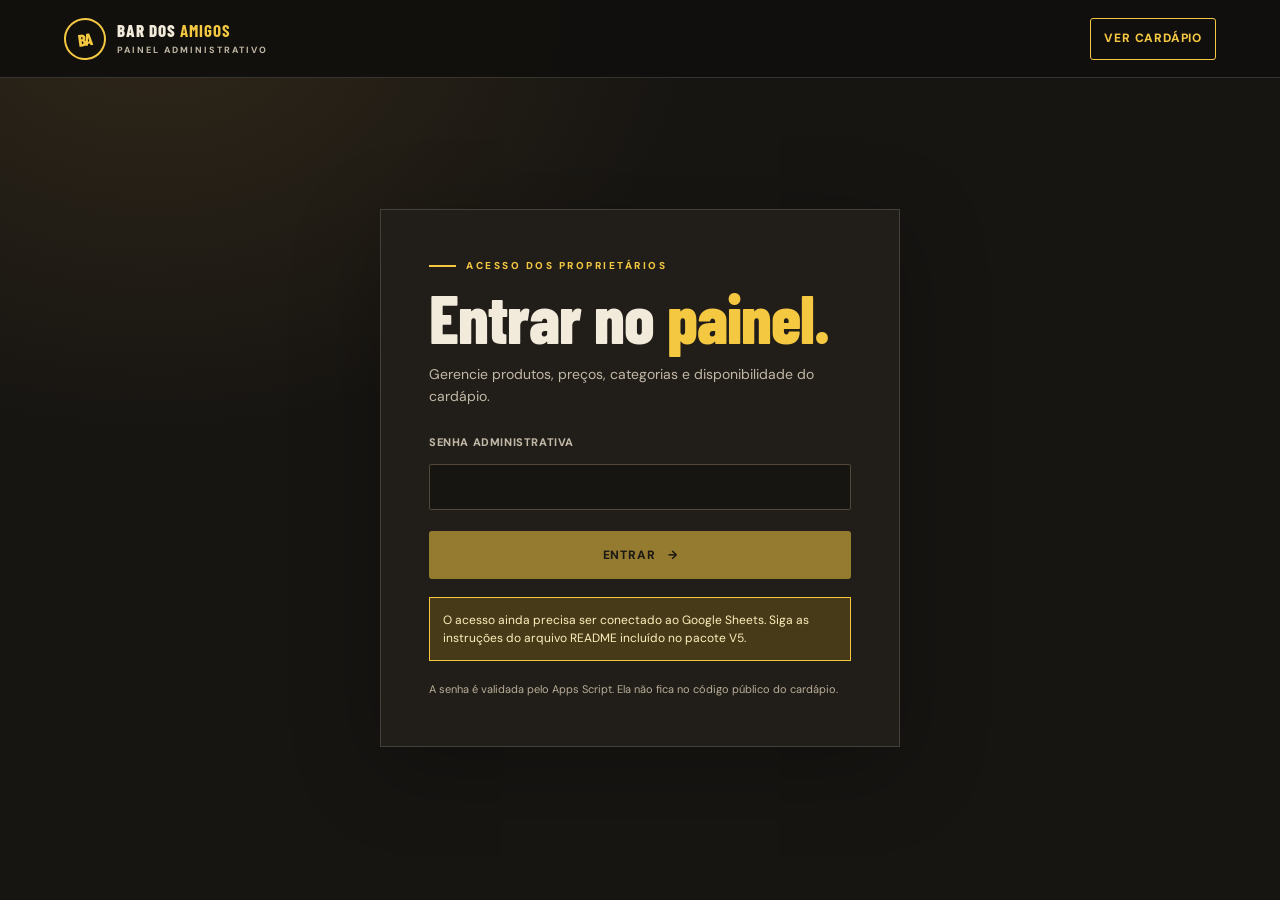
==== admin.html @ 240021d0 "Add files via upload" ====
<!doctype html>
<html lang="pt-BR">
<head>
  <meta charset="utf-8">
  <meta name="viewport" content="width=device-width, initial-scale=1">
  <meta name="theme-color" content="#171512">
  <meta name="description" content="Painel administrativo do cardápio do Bar dos Amigos.">
  <title>Administração | Bar dos Amigos</title>
  <link rel="stylesheet" href="css/style.css">
  <link rel="stylesheet" href="css/admin.css">
</head>
<body class="admin-body">
  <a class="skip-link" href="#admin-main">Pular para o painel</a>
  <header class="admin-header">
    <a class="brand" href="index.html" aria-label="Voltar ao cardápio">
      <span class="brand-mark" aria-hidden="true">BA</span>
      <span class="brand-name">BAR DOS <b>AMIGOS</b><small>PAINEL ADMINISTRATIVO</small></span>
    </a>
    <div class="header-actions">
      <a class="button button-outline" href="index.html">Ver cardápio</a>
      <button class="button button-outline" id="change-password-open" type="button" hidden>Trocar senha</button>
      <button class="button button-yellow" id="logout-button" type="button" hidden>Sair</button>
    </div>
  </header>

  <main class="admin-main" id="admin-main">
    <div id="auth-status" class="admin-status auth-status" role="status" aria-live="polite" hidden></div>
    <section class="auth-panel" id="login-view" aria-labelledby="login-title">
      <p class="eyebrow"><span class="eyebrow-line"></span> ACESSO DOS PROPRIETÁRIOS</p>
      <h1 id="login-title">Entrar no <em>painel.</em></h1>
      <p class="auth-intro">Gerencie produtos, preços, categorias e disponibilidade do cardápio.</p>
      <form id="login-form" class="admin-form">
        <label for="login-password">Senha administrativa</label>
        <input id="login-password" name="password" type="password" autocomplete="current-password" required>
        <button class="button button-yellow form-submit" type="submit">Entrar <span aria-hidden="true">→</span></button>
      </form>
      <p id="setup-warning" class="setup-warning" hidden>O acesso ainda precisa ser conectado ao Google Sheets. Siga as instruções do arquivo README incluído no pacote V5.</p>
      <p class="auth-security">A senha é validada pelo Apps Script. Ela não fica no código público do cardápio.</p>
    </section>

    <section class="auth-panel" id="password-view" aria-labelledby="password-title" hidden>
      <p class="eyebrow"><span class="eyebrow-line"></span> PRIMEIRO ACESSO</p>
      <h1 id="password-title">Troque a senha <em>provisória.</em></h1>
      <p class="auth-intro">Escolha uma senha nova com pelo menos 12 caracteres para continuar.</p>
      <form id="first-password-form" class="admin-form">
        <label for="current-password">Senha provisória atual</label>
        <input id="current-password" name="currentPassword" type="password" autocomplete="current-password" required>
        <label for="new-password">Nova senha</label>
        <input id="new-password" name="newPassword" type="password" autocomplete="new-password" minlength="12" required>
        <label for="confirm-password">Confirme a nova senha</label>
        <input id="confirm-password" name="confirmPassword" type="password" autocomplete="new-password" minlength="12" required>
        <button class="button button-yellow form-submit" type="submit">Salvar senha</button>
      </form>
    </section>

    <section class="dashboard" id="dashboard-view" hidden aria-labelledby="dashboard-title">
      <div class="dashboard-heading">
        <div>
          <p class="eyebrow"><span class="eyebrow-line"></span> CARDÁPIO DO BAR</p>
          <h1 id="dashboard-title">Administração <em>simples.</em></h1>
        </div>
        <button class="button button-outline" id="categories-open" type="button">Gerenciar categorias</button>
      </div>
      <div class="stats-grid" aria-label="Resumo do catálogo">
        <article class="stat-card"><span>PRODUTOS ATIVOS</span><strong id="active-count">0</strong></article>
        <article class="stat-card"><span>INDISPONÍVEIS</span><strong id="unavailable-count">0</strong></article>
        <article class="stat-card"><span>CATEGORIAS ATIVAS</span><strong id="category-count">0</strong></article>
      </div>
      <div id="admin-status" class="admin-status" role="status" aria-live="polite" hidden></div>
      <div class="catalog-toolbar">
        <label class="admin-search"><span class="sr-only">Buscar produtos</span><input id="product-search" type="search" placeholder="Buscar produto ou apresentação…"></label>
        <label class="filter-label">Categoria
          <select id="category-filter"><option value="">Todas</option></select>
        </label>
        <label class="archived-filter"><input id="show-archived" type="checkbox"> Mostrar arquivados</label>
        <button class="button button-yellow" id="product-add" type="button">+ Novo produto</button>
      </div>
      <div id="product-list" class="admin-product-list" aria-live="polite"></div>
      <nav class="pagination" id="pagination" aria-label="Páginas dos produtos" hidden>
        <button class="button button-outline" id="previous-page" type="button">Anterior</button>
        <span id="page-label"></span>
        <button class="button button-outline" id="next-page" type="button">Próxima</button>
      </nav>
    </section>
  </main>

  <dialog class="admin-dialog" id="product-dialog" aria-labelledby="product-dialog-title">
    <form id="product-form" class="dialog-form">
      <div class="dialog-heading"><div><p class="eyebrow">CATÁLOGO</p><h2 id="product-dialog-title">Novo produto</h2></div><button class="dialog-close" type="button" data-close="product-dialog" aria-label="Fechar">×</button></div>
      <input type="hidden" name="id">
      <div class="form-grid">
        <label class="span-2">Nome do produto<input name="nome" maxlength="100" required></label>
        <label>Categoria<select name="categoria" required></select></label>
        <label>Subcategoria<input name="subcategoria" maxlength="80"></label>
        <label>Apresentação / tamanho<input name="tamanho" maxlength="80" placeholder="Ex.: Lata 350 ml"></label>
        <label>Família de opções<input name="grupo" maxlength="100" placeholder="Agrupa sabores ou versões"></label>
        <label>Preço (R$)<input name="preco" type="number" min="0" max="99999" step="0.01" inputmode="decimal"></label>
        <label>Ilustração<select name="ilustracao"><option value="assets/ilustracoes/drink.svg">Bebida / drink</option><option value="assets/ilustracoes/cerveja-garrafa.svg">Cerveja em garrafa</option><option value="assets/ilustracoes/cerveja-lata.svg">Cerveja em lata</option><option value="assets/ilustracoes/coxinha.svg">Coxinha</option><option value="assets/ilustracoes/empada.svg">Empada</option><option value="assets/ilustracoes/pastel.svg">Pastel</option><option value="assets/ilustracoes/risole.svg">Risole</option><option value="assets/ilustracoes/enroladinho.svg">Enroladinho</option><option value="assets/ilustracoes/porcao.svg">Porção / snack</option></select></label>
        <label class="span-2">Descrição<textarea name="descricao" rows="2" maxlength="300"></textarea></label>
        <label class="span-2">Ingredientes ou observação<textarea name="ingredientes" rows="2" maxlength="300"></textarea></label>
      </div>
      <div class="check-grid">
        <label><input type="checkbox" name="precoIndefinido"> Consultar preço no balcão</label>
        <label><input type="checkbox" name="disponivel" checked> Disponível agora</label>
        <label><input type="checkbox" name="ativo" checked> Exibir no cardápio</label>
        <label><input type="checkbox" name="retornavel"> Embalagem retornável</label>
      </div>
      <div class="dialog-actions"><button class="button button-outline" type="button" data-close="product-dialog">Cancelar</button><button class="button button-yellow" type="submit">Salvar produto</button></div>
    </form>
  </dialog>

  <dialog class="admin-dialog categories-dialog" id="categories-dialog" aria-labelledby="categories-title">
    <div class="dialog-form">
      <div class="dialog-heading"><div><p class="eyebrow">ORGANIZAÇÃO</p><h2 id="categories-title">Categorias</h2></div><button class="dialog-close" type="button" data-close="categories-dialog" aria-label="Fechar">×</button></div>
      <p class="dialog-help">Desative categorias sem removê-las. Para excluir uma categoria, primeiro mova os produtos ligados a ela para outra categoria.</p>
      <div id="category-editor-list" class="category-editor-list"></div>
      <form id="category-add-form" class="category-add-form">
        <label>Nova categoria<input name="nome" maxlength="60" required placeholder="Ex.: Porções"></label>
        <label>Ordem<input name="ordem" type="number" min="1" max="999" value="10" required></label>
        <button class="button button-yellow" type="submit">Adicionar</button>
      </form>
    </div>
  </dialog>

  <dialog class="admin-dialog" id="change-password-dialog" aria-labelledby="change-password-title">
    <form id="change-password-form" class="dialog-form">
      <div class="dialog-heading"><div><p class="eyebrow">SEGURANÇA</p><h2 id="change-password-title">Trocar senha</h2></div><button class="dialog-close" type="button" data-close="change-password-dialog" aria-label="Fechar">×</button></div>
      <label>Senha atual<input name="currentPassword" type="password" autocomplete="current-password" required></label>
      <label>Nova senha (12 caracteres ou mais)<input name="newPassword" type="password" minlength="12" autocomplete="new-password" required></label>
      <label>Confirme a nova senha<input name="confirmPassword" type="password" minlength="12" autocomplete="new-password" required></label>
      <div class="dialog-actions"><button class="button button-outline" type="button" data-close="change-password-dialog">Cancelar</button><button class="button button-yellow" type="submit">Atualizar senha</button></div>
    </form>
  </dialog>

  <iframe id="backend-bridge" class="backend-bridge" title="Conexão segura com o catálogo" aria-hidden="true" tabindex="-1"></iframe>
  <script src="js/dados.js"></script>
  <script src="js/bridge.js"></script>
  <script src="js/admin.js"></script>
</body>
</html>
---- css/style.css ----
@import url('https://fonts.googleapis.com/css2?family=Barlow+Condensed:wght@500;600;700;800;900&family=DM+Sans:wght@400;500;600;700;800&display=swap');

:root {
  --ink: #171512;
  --ink-2: #211e19;
  --panel: #29251f;
  --panel-2: #332e26;
  --paper: #f2eadb;
  --muted: #c2b8a7;
  --yellow: #f5c842;
  --yellow-2: #ffda67;
  --red: #c75a3b;
  --green: #6e9c69;
  --line: rgba(242,234,219,.17);
  --display: "Barlow Condensed", Impact, sans-serif;
  --body: "DM Sans", Arial, sans-serif;
  color-scheme: dark;
}
* { box-sizing: border-box; }
html { scroll-behavior: smooth; }
body { margin: 0; background: var(--ink); color: var(--paper); font: 16px/1.55 var(--body); }
a { color: inherit; text-decoration: none; }
button, input, select { font: inherit; }
button, a, select { -webkit-tap-highlight-color: transparent; }
:focus-visible { outline: 3px solid var(--yellow-2); outline-offset: 4px; }
[hidden] { display: none !important; }
.sr-only { position: absolute; width: 1px; height: 1px; padding: 0; margin: -1px; overflow: hidden; clip: rect(0,0,0,0); white-space: nowrap; border: 0; }
.skip-link { position: absolute; top: -60px; left: 12px; z-index: 100; background: var(--yellow); color: var(--ink); padding: 12px; }
.skip-link:focus { top: 12px; }

.site-header { min-height: 82px; padding: 12px clamp(20px,6vw,92px); display: flex; align-items: center; justify-content: space-between; gap: 24px; background: #100f0d; border-bottom: 1px solid var(--line); }
.brand { display: inline-flex; align-items: center; gap: 11px; min-width: max-content; }
.brand-mark { width: 42px; height: 42px; display: grid; place-items: center; border: 2px solid var(--yellow); color: var(--yellow); border-radius: 50%; font: 800 17px var(--display); letter-spacing: -1px; transform: rotate(-8deg); }
.brand-name { font: 800 17px/1 var(--display); letter-spacing: 1px; }
.brand-name b { color: var(--yellow); }
.brand-name small { display: block; margin-top: 5px; color: var(--muted); font: 700 9px var(--body); letter-spacing: 2px; }
.main-nav { display: flex; gap: 34px; color: var(--muted); font-size: 13px; font-weight: 700; text-transform: uppercase; letter-spacing: 1px; }
.main-nav a:hover { color: var(--yellow); }
.button { min-height: 48px; padding: 12px 19px; display: inline-flex; justify-content: center; align-items: center; gap: 12px; border: 1px solid transparent; border-radius: 3px; font-size: 12px; font-weight: 800; letter-spacing: .8px; text-transform: uppercase; cursor: pointer; }
.button-yellow { background: var(--yellow); color: var(--ink); }
.button-yellow:hover { background: var(--yellow-2); }
.button-outline { border-color: var(--yellow); color: var(--yellow); background: transparent; }
.button-outline:hover { background: var(--yellow); color: var(--ink); }

.hero { min-height: 570px; padding: 72px clamp(24px,9vw,140px) 62px; position: relative; display: grid; grid-template-columns: 1.05fr .95fr; align-items: center; overflow: hidden; background: radial-gradient(ellipse at 74% 48%, #51401b 0%, #292319 27%, transparent 58%), linear-gradient(110deg,#1b1915,#242017); }
.hero::before { content: ""; position: absolute; inset: 0; opacity: .14; background-image: repeating-linear-gradient(0deg,transparent 0 5px,rgba(255,255,255,.07) 6px), repeating-linear-gradient(90deg,transparent 0 8px,rgba(255,255,255,.04) 9px); pointer-events: none; }
.hero-copy { position: relative; z-index: 2; max-width: 620px; }
.eyebrow { margin: 0 0 13px; color: var(--yellow); font-size: 10px; font-weight: 800; letter-spacing: 2.5px; text-transform: uppercase; display: flex; align-items: center; gap: 10px; }
.eyebrow-line { width: 27px; height: 2px; background: var(--yellow); display: inline-block; }
.hero h1 { margin: 10px 0 15px; font: 900 clamp(76px,10vw,145px)/.78 var(--display); letter-spacing: -3px; }
.hero h1 em, h2 em { color: var(--yellow); font-style: normal; }
.hero-lead { max-width: 430px; margin: 27px 0 25px; color: #d1c7b7; font-size: 17px; }
.hero-actions { display: flex; align-items: center; flex-wrap: wrap; gap: 18px; }
.hero-note { color: var(--muted); font-size: 12px; }
.hero-art { min-height: 360px; position: relative; display: grid; place-items: center; }
.sun-disc { width: min(30vw,330px); aspect-ratio: 1; position: absolute; border-radius: 50%; background: var(--yellow); opacity: .94; box-shadow: 0 0 90px rgba(245,200,66,.18); }
.hero-beer { position: relative; z-index: 2; font-size: clamp(130px,18vw,230px); transform: rotate(8deg); filter: drop-shadow(18px 22px 0 rgba(0,0,0,.2)); }
.hero-snack { position: absolute; z-index: 3; right: 9%; bottom: 14%; font-size: clamp(64px,8vw,105px); transform: rotate(-15deg); filter: drop-shadow(8px 9px 0 rgba(0,0,0,.2)); }
.stamp { position: absolute; z-index: 4; border: 2px solid var(--ink); color: var(--ink); font: 800 12px/1.1 var(--display); letter-spacing: 1px; text-align: center; padding: 9px 12px; transform: rotate(-9deg); }
.stamp-top { top: 13%; right: 8%; }
.stamp-bottom { bottom: 9%; left: 7%; background: var(--ink); color: var(--yellow); border-color: var(--yellow); transform: rotate(5deg); }
.hero-bottomline { position: absolute; bottom: 0; left: 0; right: 0; padding: 13px 9%; display: flex; justify-content: center; gap: 20px; background: rgba(0,0,0,.22); color: #b9ad98; font-size: 9px; font-weight: 800; letter-spacing: 2px; }

.section-wrap { padding: 86px clamp(22px,8vw,120px); }
.menu-section { background: var(--ink); }
.section-title { display: flex; justify-content: space-between; align-items: end; gap: 25px; margin-bottom: 33px; }
.section-title h2, .about-heading h2, .special-copy h2 { margin: 0; font: 800 clamp(48px,6vw,76px)/.9 var(--display); letter-spacing: -1px; }
.section-subtitle { margin: 13px 0 0; color: var(--muted); font-size: 14px; }
.menu-count { display: flex; align-items: center; gap: 12px; color: var(--muted); font-size: 10px; line-height: 1.25; text-transform: uppercase; letter-spacing: 1px; }
.menu-count strong { color: var(--yellow); font: 800 55px/.8 var(--display); }
.status-banner { margin: 0 0 20px; padding: 13px 16px; border: 1px solid var(--yellow); background: #473a19; color: #fff0bd; font-size: 13px; }
.menu-tools { display: grid; grid-template-columns: minmax(220px, .8fr) 1.2fr; gap: 22px; align-items: center; margin-bottom: 35px; }
.search-field { min-height: 53px; display: flex; align-items: center; gap: 12px; padding: 0 14px; border: 1px solid var(--line); background: var(--ink-2); }
.search-field > span:first-child { color: var(--yellow); font-size: 27px; }
.search-field input { width: 100%; min-width: 0; border: 0; outline: 0; background: transparent; color: var(--paper); font-size: 13px; }
.search-field input::placeholder { color: #b6ac9d; }
.search-field kbd { color: var(--muted); font: 700 9px var(--body); letter-spacing: 1px; }
.category-list { display: flex; flex-wrap: wrap; justify-content: end; gap: 7px; }
.category-chip { min-height: 40px; padding: 8px 13px; border: 1px solid var(--line); background: transparent; color: var(--muted); cursor: pointer; font-size: 11px; font-weight: 800; text-transform: uppercase; }
.category-chip:hover, .category-chip.active { background: var(--yellow); color: var(--ink); border-color: var(--yellow); }
.product-toolbar { display: flex; align-items: end; justify-content: space-between; gap: 18px; margin-bottom: 20px; padding-bottom: 13px; border-bottom: 1px solid var(--line); }
.product-toolbar .eyebrow { margin-bottom: 3px; font-size: 9px; }
.product-toolbar h3 { font: 700 30px var(--display); }
.subcategory-label { display: flex; align-items: center; gap: 10px; color: var(--muted); font-size: 11px; text-transform: uppercase; font-weight: 800; }
.subcategory-label select { min-height: 42px; max-width: 190px; padding: 8px 30px 8px 10px; background: var(--ink-2); border: 1px solid var(--line); color: var(--paper); }
.product-grid { display: grid; grid-template-columns: repeat(4,minmax(0,1fr)); gap: 16px; }
.product-card { min-width: 0; background: var(--ink-2); border: 1px solid var(--line); transition: border-color .2s, transform .2s; }
.product-card:hover { transform: translateY(-3px); border-color: rgba(245,200,66,.7); }
.product-card.is-unavailable { opacity: .78; }
.product-art { min-height: 155px; display: grid; place-items: center; position: relative; overflow: hidden; background: radial-gradient(circle at 50% 45%,#51432b,#30291f 65%,#242019); }
.product-art::after { content: ""; position: absolute; inset: 0; background: repeating-linear-gradient(135deg,transparent 0 12px,rgba(255,255,255,.025) 13px 14px); }
.product-illustration { position: relative; z-index: 1; font-size: 75px; filter: drop-shadow(8px 10px 0 rgba(0,0,0,.25)); }
.product-tag { position: absolute; z-index: 2; top: 11px; left: 11px; padding: 5px 8px; background: var(--green); color: white; font-size: 9px; font-weight: 800; letter-spacing: .6px; text-transform: uppercase; }
.product-tag.sold { background: var(--red); }
.product-info { padding: 15px; }
.product-category { color: var(--yellow); font-size: 9px; font-weight: 800; letter-spacing: 1.2px; text-transform: uppercase; }
.product-info h4 { margin: 5px 0 3px; font: 700 25px/1 var(--display); }
.product-info p { min-height: 39px; margin: 8px 0 12px; color: var(--muted); font-size: 11px; line-height: 1.45; }
.product-bottom { display: flex; justify-content: space-between; align-items: end; gap: 8px; }
.product-price { color: var(--yellow); font: 700 25px/1 var(--display); }
.product-price small { display: block; margin-top: 3px; color: #b6ac9d; font: 700 8px var(--body); letter-spacing: .8px; }
.detail-button { min-height: 39px; padding: 7px 10px; border: 1px solid var(--yellow); background: transparent; color: var(--yellow); cursor: pointer; font-size: 9px; font-weight: 800; text-transform: uppercase; }
.detail-button:hover { background: var(--yellow); color: var(--ink); }
.demo-disclaimer { margin: 20px 0 0; color: #a99f90; font-size: 10px; }
.empty-state { padding: 55px 20px; text-align: center; border: 1px dashed var(--line); }
.empty-state > span { font-size: 35px; }
.empty-state h3 { margin: 8px 0 0; font: 700 28px var(--display); }
.empty-state p { margin: 4px 0 17px; color: var(--muted); font-size: 13px; }

.special-section { min-height: 380px; padding: 60px clamp(24px,12vw,170px); display: grid; grid-template-columns: .8fr 1.2fr; align-items: center; gap: 55px; position: relative; overflow: hidden; background: var(--yellow); color: var(--ink); }
.special-section::before { content: ""; position: absolute; inset: 0; opacity: .12; background: repeating-linear-gradient(-45deg,transparent 0 9px,#211e19 10px 11px); }
.special-illustration { position: relative; z-index: 1; display: grid; place-items: center; min-height: 250px; background: rgba(23,21,18,.09); border: 1px solid rgba(23,21,18,.2); }
.special-illustration span { font-size: clamp(100px,15vw,170px); filter: drop-shadow(10px 13px 0 rgba(0,0,0,.12)); }
.special-illustration i { position: absolute; right: 18%; top: 14%; font-style: normal; font-size: 36px; transform: rotate(15deg); }
.special-copy { position: relative; z-index: 1; }
.special-copy .eyebrow { color: var(--ink); }
.special-copy .eyebrow-line { background: var(--ink); }
.special-copy h2 { font-size: clamp(48px,6vw,72px); }
.special-copy h2 em { color: #6b431c; }
.special-copy > p:not(.eyebrow) { max-width: 490px; margin: 18px 0; font-size: 14px; }
.text-link { display: inline-flex; gap: 12px; align-items: center; padding-bottom: 5px; border-bottom: 2px solid var(--ink); font-size: 11px; font-weight: 900; text-transform: uppercase; }
.special-side-note { position: absolute; right: 12px; bottom: 15px; writing-mode: vertical-rl; font-size: 8px; font-weight: 900; letter-spacing: 2px; }

.about-section { display: grid; grid-template-columns: .8fr 1.2fr; gap: 65px; background: #211e19; }
.about-heading h2 { font-size: clamp(48px,6vw,70px); }
.about-content > p { max-width: 620px; color: var(--muted); font-size: 14px; margin: 4px 0 25px; }
.about-grid { display: grid; grid-template-columns: repeat(2,minmax(0,1fr)); gap: 10px; }
.about-item { display: flex; gap: 12px; align-items: start; min-height: 82px; padding: 14px; background: var(--panel); border: 1px solid var(--line); }
.about-icon { color: var(--yellow); font-size: 23px; }
.about-item small { color: var(--yellow); font-size: 9px; font-weight: 800; letter-spacing: 1.2px; }
.about-item p { margin: 4px 0 0; color: var(--paper); font-size: 12px; overflow-wrap: anywhere; }
.about-actions { display: flex; flex-wrap: wrap; gap: 10px; margin-top: 19px; }
.site-footer { display: flex; align-items: center; justify-content: space-between; gap: 25px; padding: 27px clamp(20px,6vw,92px); background: #100f0d; border-top: 1px solid var(--line); }
.site-footer p { color: var(--muted); font-size: 10px; }
.footer-est { color: var(--yellow); font-size: 9px; font-weight: 800; letter-spacing: 1.5px; }
.footer-links { display: grid; justify-items: end; gap: 7px; }
.footer-links a { color: var(--muted); font-size: 10px; text-decoration: underline; text-underline-offset: 3px; }
.backend-bridge { position: fixed; left: -10px; bottom: 0; width: 1px; height: 1px; border: 0; opacity: 0; pointer-events: none; }

.product-dialog { width: min(500px,calc(100% - 28px)); max-height: min(85vh,760px); margin: auto; padding: 0; border: 1px solid rgba(245,200,66,.6); background: var(--ink-2); color: var(--paper); }
.product-dialog::backdrop { background: rgba(0,0,0,.82); }
.dialog-close { position: sticky; top: 10px; float: right; z-index: 2; width: 42px; height: 42px; margin: 10px 10px -52px 0; border: 1px solid var(--line); background: var(--ink); color: var(--paper); font-size: 25px; cursor: pointer; }
.dialog-body { padding: 25px; }
.dialog-art { min-height: 170px; display: grid; place-items: center; margin: -25px -25px 20px; background: radial-gradient(circle,#594827,#29251f 70%); font-size: 90px; }
.dialog-body h2 { font: 700 38px var(--display); }
.dialog-body .dialog-description { color: var(--muted); font-size: 13px; }
.dialog-price { margin: 13px 0; color: var(--yellow); font: 700 32px var(--display); }
.dialog-note { margin: 12px 0; padding: 12px; background: var(--panel); font-size: 12px; }
.dialog-demo { margin-top: 15px; color: var(--muted); font-size: 9px; letter-spacing: 1px; }
.status-banner { padding: 13px 16px; border: 1px solid var(--yellow); background: #473a19; color: #fff0bd; font-size: 13px; }
.status-banner.error { border-color: #c75a3b; background: #3b211b; }
.status-banner.success { border-color: #6e9c69; background: #203323; }

@media (max-width: 1000px) {
  .hero { padding-left: 7%; padding-right: 7%; }
  .product-grid { grid-template-columns: repeat(3,minmax(0,1fr)); }
  .menu-tools { grid-template-columns: 1fr; }
  .category-list { justify-content: start; }
  .about-section { gap: 35px; }
}
@media (max-width: 700px) {
  .site-header { min-height: 70px; flex-wrap: wrap; padding: 12px 18px; }
  .main-nav { order: 3; width: 100%; justify-content: center; gap: 35px; padding: 7px 0 3px; }
  .main-nav a { font-size: 11px; }
  .header-cta { min-height: 40px; padding: 8px 11px; font-size: 10px; }
  .hero { min-height: 570px; grid-template-columns: 1fr; padding: 60px 25px 70px; }
  .hero h1 { font-size: clamp(80px,18vw,120px); }
  .hero-lead { max-width: 340px; font-size: 15px; }
  .hero-art { min-height: 220px; margin-top: -5px; }
  .sun-disc { width: 190px; }
  .hero-beer { font-size: 155px; }
  .hero-snack { right: 15%; bottom: 0; font-size: 68px; }
  .stamp-top { top: 0; right: 12%; }
  .stamp-bottom { bottom: 0; left: 12%; }
  .hero-bottomline { gap: 8px; font-size: 7px; letter-spacing: 1px; padding: 12px 5px; }
  .section-wrap { padding: 58px 19px; }
  .section-title { align-items: center; }
  .section-title h2 { font-size: 53px; }
  .menu-count strong { font-size: 43px; }
  .menu-count { font-size: 8px; }
  .search-field kbd { display: none; }
  .category-list { display: grid; grid-template-columns: repeat(3,minmax(0,1fr)); }
  .category-chip { padding: 8px 5px; font-size: 9px; }
  .product-toolbar { align-items: start; flex-direction: column; }
  .product-toolbar h3 { font-size: 27px; }
  .subcategory-label { width: 100%; justify-content: space-between; }
  .subcategory-label select { flex: 1; max-width: 65%; }
  .product-grid { grid-template-columns: repeat(2,minmax(0,1fr)); gap: 10px; }
  .product-art { min-height: 120px; }
  .product-illustration { font-size: 58px; }
  .product-info { padding: 11px; }
  .product-info h4 { font-size: 22px; }
  .product-info p { min-height: 48px; font-size: 10px; }
  .product-price { font-size: 22px; }
  .product-bottom { align-items: stretch; flex-direction: column; }
  .detail-button { width: 100%; }
  .special-section { grid-template-columns: 1fr; gap: 24px; padding: 45px 24px; }
  .special-illustration { min-height: 180px; }
  .special-illustration span { font-size: 115px; }
  .special-copy h2 { font-size: 58px; }
  .about-section { grid-template-columns: 1fr; gap: 20px; }
  .about-heading h2 { font-size: 58px; }
  .about-grid { grid-template-columns: 1fr; }
  .site-footer { align-items: flex-start; flex-direction: column; padding: 28px 20px; }
  .footer-links { justify-items: start; }
}
@media (max-width: 370px) {
  .product-grid { grid-template-columns: 1fr; }
  .product-art { min-height: 155px; }
  .product-bottom { flex-direction: row; align-items: end; }
}
@media (prefers-reduced-motion: reduce) {
  *,*::before,*::after { scroll-behavior: auto !important; transition-duration: .01ms !important; animation-duration: .01ms !important; }
}

/* Ilustrações SVG autorais do catálogo demonstrativo */
.svg-illustration { display: block; width: 112px; height: 112px; object-fit: contain; filter: drop-shadow(7px 9px 0 rgba(0,0,0,.20)); }
.dialog-art .svg-illustration { width: 150px; height: 150px; }


/* V4 — opções agrupadas por produto */
.dialog-product-head { display: grid; gap: 10px; }
.variant-option {
  display: grid; gap: 7px; margin-top: 10px; padding: 14px;
  background: #29251f; border: 1px solid #4a4030;
}
.variant-main { display:flex; align-items:center; justify-content:space-between; gap:12px; flex-wrap:wrap; }
.variant-main strong { color: #f5eee0; font-size: 1rem; }
.variant-price { color: #f3c43c; font-weight: 700; }
.variant-note, .variant-option small { color: #d3c8b6; line-height: 1.45; }
.variant-option small { font-size: .82rem; }
---- css/admin.css ----
.admin-body { min-height: 100vh; background: radial-gradient(ellipse at 12% 0%, #302719 0, transparent 34%), var(--ink); }
.admin-header { min-height: 78px; padding: 12px clamp(18px, 5vw, 76px); display: flex; align-items: center; justify-content: space-between; gap: 20px; border-bottom: 1px solid var(--line); background: rgba(16,15,13,.94); }
.header-actions { display: flex; align-items: center; justify-content: end; flex-wrap: wrap; gap: 8px; }
.header-actions .button { min-height: 42px; padding: 10px 13px; }
.admin-main { width: min(1180px, calc(100% - 36px)); margin: 0 auto; padding: clamp(35px, 6vw, 78px) 0 90px; }
.auth-panel { width: min(520px, 100%); margin: clamp(20px, 6vh, 75px) auto; padding: clamp(24px, 5vw, 48px); border: 1px solid var(--line); background: #211e19; box-shadow: 0 20px 80px rgba(0,0,0,.25); }
.auth-panel h1, .dashboard-heading h1 { margin: 0; font: 800 clamp(45px, 7vw, 68px)/.92 var(--display); letter-spacing: -1px; }
.auth-panel h1 em, .dashboard-heading h1 em { color: var(--yellow); font-style: normal; }
.auth-intro { margin: 15px 0 27px; color: var(--muted); font-size: 14px; }
.admin-form, .dialog-form { display: grid; gap: 13px; }
.admin-form label, .dialog-form > label, .form-grid > label, .category-add-form > label { display: grid; gap: 6px; color: var(--muted); font-size: 11px; font-weight: 800; letter-spacing: .6px; text-transform: uppercase; }
.admin-form input, .dialog-form input:not([type=checkbox]), .dialog-form select, .dialog-form textarea, .category-add-form input, .category-editor-card input { width: 100%; min-height: 46px; padding: 10px 12px; border: 1px solid #514838; border-radius: 2px; background: #171512; color: var(--paper); font-size: 14px; letter-spacing: normal; text-transform: none; }
.dialog-form textarea { resize: vertical; min-height: 72px; }
.form-submit { width: 100%; margin-top: 8px; }
.auth-security { margin: 20px 0 0; color: #b9ad98; font-size: 11px; line-height: 1.55; }
.setup-warning { margin: 18px 0 0; padding: 13px; border: 1px solid var(--yellow); background: #473a19; color: #fff0bd; font-size: 12px; line-height: 1.5; }
.dashboard-heading { display: flex; align-items: end; justify-content: space-between; gap: 20px; margin-bottom: 27px; }
.dashboard-heading .button { flex: 0 0 auto; }
.stats-grid { display: grid; grid-template-columns: repeat(3, 1fr); gap: 12px; margin-bottom: 23px; }
.stat-card { min-height: 100px; padding: 17px; border: 1px solid var(--line); background: var(--ink-2); display: grid; align-content: space-between; }
.stat-card span { color: var(--muted); font-size: 9px; font-weight: 800; letter-spacing: 1.4px; }
.stat-card strong { color: var(--yellow); font: 800 36px/.9 var(--display); }
.admin-status { margin: 0 0 16px; padding: 12px 15px; border: 1px solid #6e9c69; background: #203323; color: #e0f0dc; font-size: 13px; }
.auth-status { width: min(520px, 100%); margin: 15px auto 0; }
.admin-status.error { border-color: #c75a3b; background: #3b211b; color: #ffe4dc; }
.catalog-toolbar { display: grid; grid-template-columns: minmax(220px,1fr) minmax(170px,.55fr) auto auto; gap: 10px; align-items: center; margin: 25px 0 15px; }
.admin-search input, .filter-label select { width: 100%; min-height: 46px; padding: 10px 12px; border: 1px solid var(--line); background: #211e19; color: var(--paper); font-size: 13px; }
.filter-label { display: grid; grid-template-columns: auto minmax(105px,1fr); align-items: center; gap: 8px; color: var(--muted); font-size: 10px; font-weight: 800; text-transform: uppercase; }
.archived-filter { display: flex; align-items: center; gap: 7px; color: var(--muted); white-space: nowrap; font-size: 11px; }
.archived-filter input, .check-grid input, .category-editor-card input[type=checkbox] { accent-color: var(--yellow); width: 17px; height: 17px; }
.admin-product-list { display: grid; grid-template-columns: repeat(2,minmax(0,1fr)); gap: 10px; }
.admin-product-card { min-width: 0; display: grid; grid-template-columns: 1fr auto; gap: 8px 14px; padding: 15px; border: 1px solid var(--line); background: #211e19; }
.admin-product-card.archived { opacity: .68; }
.admin-product-title { min-width: 0; }
.admin-product-title h2 { margin: 0; overflow-wrap: anywhere; font: 700 24px/1 var(--display); }
.admin-product-title p { margin: 6px 0 0; color: var(--muted); font-size: 11px; }
.admin-product-price { color: var(--yellow); font: 700 23px/1 var(--display); text-align: right; white-space: nowrap; }
.admin-product-price small { display: block; margin-top: 5px; color: var(--muted); font: 700 8px var(--body); letter-spacing: 1px; text-transform: uppercase; }
.admin-product-meta { grid-column: 1/-1; display: flex; align-items: center; flex-wrap: wrap; gap: 7px; }
.admin-pill { padding: 4px 7px; background: #332e26; color: #e5d9c6; font-size: 9px; font-weight: 800; letter-spacing: .4px; text-transform: uppercase; }
.admin-pill.available { background: #2e4a31; color: #e0f0dc; }
.admin-pill.unavailable { background: #573126; color: #ffe4dc; }
.admin-pill.archived-label { background: #413a30; color: #d4cabc; }
.admin-product-actions { grid-column: 1/-1; display: flex; flex-wrap: wrap; gap: 7px; padding-top: 5px; border-top: 1px solid var(--line); }
.admin-product-actions .button { min-height: 39px; padding: 8px 11px; font-size: 9px; }
.pagination { display: flex; align-items: center; justify-content: center; gap: 16px; margin-top: 20px; color: var(--muted); font-size: 12px; }
.pagination .button { min-height: 39px; padding: 8px 12px; font-size: 9px; }
.admin-dialog { width: min(680px, calc(100% - 24px)); max-height: min(90vh, 920px); margin: auto; padding: 0; border: 1px solid rgba(245,200,66,.6); background: #211e19; color: var(--paper); }
.admin-dialog::backdrop { background: rgba(0,0,0,.82); }
.dialog-form { padding: clamp(18px, 4vw, 30px); }
.dialog-heading { display: flex; align-items: center; justify-content: space-between; gap: 15px; margin-bottom: 10px; }
.dialog-heading .eyebrow { margin: 0 0 3px; }
.dialog-heading h2 { margin: 0; font: 700 34px/1 var(--display); }
.dialog-close { width: 40px; height: 40px; flex: 0 0 40px; border: 1px solid var(--line); background: transparent; color: var(--paper); font-size: 24px; cursor: pointer; }
.form-grid { display: grid; grid-template-columns: repeat(2,minmax(0,1fr)); gap: 13px; }
.form-grid .span-2 { grid-column: 1/-1; }
.check-grid { display: grid; grid-template-columns: repeat(2,minmax(0,1fr)); gap: 10px; padding: 13px; border: 1px solid var(--line); background: #171512; }
.check-grid label { display: flex; align-items: center; gap: 8px; color: var(--paper); font-size: 11px; }
.dialog-actions { display: flex; justify-content: end; flex-wrap: wrap; gap: 8px; margin-top: 8px; }
.dialog-help { margin: 0 0 14px; color: var(--muted); font-size: 12px; line-height: 1.5; }
.category-editor-list { display: grid; gap: 8px; max-height: 42vh; overflow: auto; padding-right: 2px; }
.category-editor-card { display: grid; grid-template-columns: minmax(0,1fr) 76px auto; align-items: end; gap: 8px; padding: 11px; border: 1px solid var(--line); background: #171512; }
.category-editor-card label { display: grid; gap: 5px; color: var(--muted); font-size: 9px; font-weight: 800; letter-spacing: .5px; text-transform: uppercase; }
.category-editor-card input:not([type=checkbox]) { min-height: 40px; padding: 8px; }
.category-editor-card .category-enabled { display: flex; align-items: center; gap: 5px; white-space: nowrap; text-transform: none; letter-spacing: 0; }
.category-editor-actions { grid-column: 1/-1; display: flex; justify-content: end; gap: 7px; }
.category-editor-actions .button { min-height: 35px; padding: 6px 9px; font-size: 9px; }
.category-add-form { display: grid; grid-template-columns: 1fr 90px auto; align-items: end; gap: 8px; margin-top: 15px; padding-top: 14px; border-top: 1px solid var(--line); }
.category-add-form .button { min-height: 43px; padding: 8px 12px; font-size: 10px; }
.empty-admin { grid-column: 1/-1; padding: 36px 18px; border: 1px dashed var(--line); color: var(--muted); text-align: center; }
.button:disabled { cursor: not-allowed; opacity: .55; }

@media (max-width: 850px) {
  .catalog-toolbar { grid-template-columns: 1fr 1fr; }
  .admin-search { grid-column: 1/-1; }
  .archived-filter { min-height: 46px; }
  .catalog-toolbar > .button { width: 100%; }
}
@media (max-width: 620px) {
  .admin-header { align-items: flex-start; flex-wrap: wrap; }
  .admin-header .brand { margin-right: auto; }
  .header-actions { width: 100%; justify-content: stretch; }
  .header-actions .button { flex: 1; }
  .admin-main { width: min(100% - 24px, 560px); padding-top: 34px; }
  .dashboard-heading { align-items: stretch; flex-direction: column; }
  .dashboard-heading .button { width: 100%; }
  .stats-grid { gap: 6px; }
  .stat-card { min-height: 85px; padding: 11px 8px; }
  .stat-card span { font-size: 7px; letter-spacing: .7px; }
  .stat-card strong { font-size: 30px; }
  .catalog-toolbar { grid-template-columns: 1fr 1fr; gap: 8px; }
  .filter-label { grid-column: 1/-1; grid-template-columns: 65px minmax(0,1fr); }
  .archived-filter { grid-column: 1/-1; }
  .catalog-toolbar > .button { grid-column: 1/-1; }
  .admin-product-list { grid-template-columns: 1fr; }
  .admin-product-card { padding: 13px; }
  .admin-product-title h2 { font-size: 23px; }
  .admin-product-actions .button { flex: 1; }
  .pagination { gap: 7px; }
  .pagination .button { flex: 1; }
  .form-grid { grid-template-columns: 1fr; }
  .form-grid .span-2 { grid-column: auto; }
  .check-grid { grid-template-columns: 1fr; }
  .category-editor-card { grid-template-columns: minmax(0,1fr) 72px; }
  .category-editor-card .category-enabled { grid-column: 1/-1; }
  .category-add-form { grid-template-columns: 1fr 82px; }
  .category-add-form .button { grid-column: 1/-1; }
}
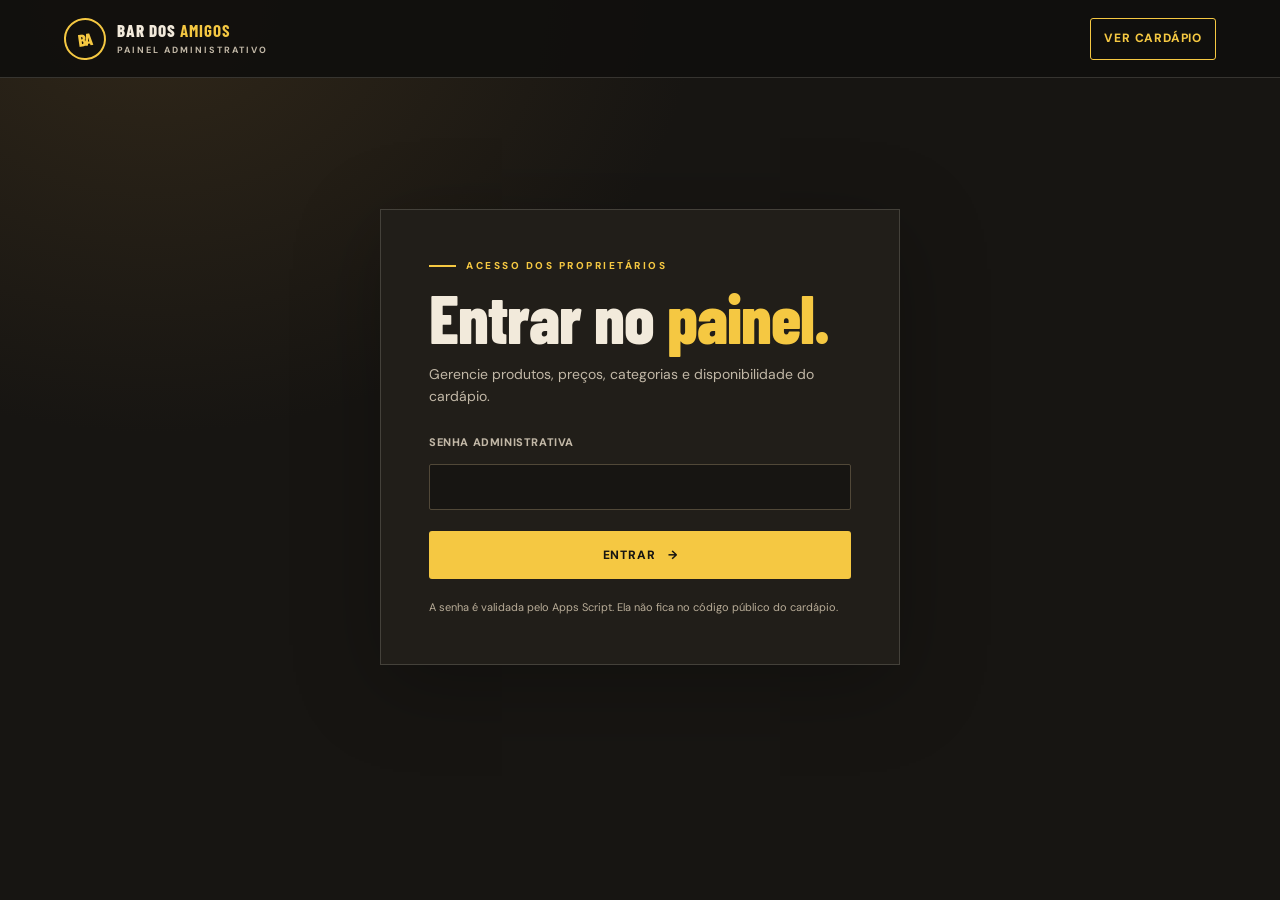
==== commit 5e4f6353: "V5.1" ====
--- a/admin.html
+++ b/admin.html
@@ -34,7 +34,7 @@
         <input id="login-password" name="password" type="password" autocomplete="current-password" required>
         <button class="button button-yellow form-submit" type="submit">Entrar <span aria-hidden="true">→</span></button>
       </form>
-      <p id="setup-warning" class="setup-warning" hidden>O acesso ainda precisa ser conectado ao Google Sheets. Siga as instruções do arquivo README incluído no pacote V5.</p>
+      <p id="setup-warning" class="setup-warning" hidden>O acesso ainda precisa ser conectado ao Google Sheets. Siga as instruções do arquivo README incluído no pacote V5.1.</p>
       <p class="auth-security">A senha é validada pelo Apps Script. Ela não fica no código público do cardápio.</p>
     </section>
 
@@ -84,30 +84,46 @@
     </section>
   </main>
 
-  <dialog class="admin-dialog" id="product-dialog" aria-labelledby="product-dialog-title">
+  <dialog class="admin-dialog product-edit-dialog" id="product-dialog" aria-labelledby="product-dialog-title">
     <form id="product-form" class="dialog-form">
-      <div class="dialog-heading"><div><p class="eyebrow">CATÁLOGO</p><h2 id="product-dialog-title">Novo produto</h2></div><button class="dialog-close" type="button" data-close="product-dialog" aria-label="Fechar">×</button></div>
-      <input type="hidden" name="id">
-      <div class="form-grid">
-        <label class="span-2">Nome do produto<input name="nome" maxlength="100" required></label>
-        <label>Categoria<select name="categoria" required></select></label>
-        <label>Subcategoria<input name="subcategoria" maxlength="80"></label>
-        <label>Apresentação / tamanho<input name="tamanho" maxlength="80" placeholder="Ex.: Lata 350 ml"></label>
-        <label>Família de opções<input name="grupo" maxlength="100" placeholder="Agrupa sabores ou versões"></label>
-        <label>Preço (R$)<input name="preco" type="number" min="0" max="99999" step="0.01" inputmode="decimal"></label>
-        <label>Ilustração<select name="ilustracao"><option value="assets/ilustracoes/drink.svg">Bebida / drink</option><option value="assets/ilustracoes/cerveja-garrafa.svg">Cerveja em garrafa</option><option value="assets/ilustracoes/cerveja-lata.svg">Cerveja em lata</option><option value="assets/ilustracoes/coxinha.svg">Coxinha</option><option value="assets/ilustracoes/empada.svg">Empada</option><option value="assets/ilustracoes/pastel.svg">Pastel</option><option value="assets/ilustracoes/risole.svg">Risole</option><option value="assets/ilustracoes/enroladinho.svg">Enroladinho</option><option value="assets/ilustracoes/porcao.svg">Porção / snack</option></select></label>
-        <label class="span-2">Descrição<textarea name="descricao" rows="2" maxlength="300"></textarea></label>
-        <label class="span-2">Ingredientes ou observação<textarea name="ingredientes" rows="2" maxlength="300"></textarea></label>
-      </div>
-      <div class="check-grid">
-        <label><input type="checkbox" name="precoIndefinido"> Consultar preço no balcão</label>
-        <label><input type="checkbox" name="disponivel" checked> Disponível agora</label>
-        <label><input type="checkbox" name="ativo" checked> Exibir no cardápio</label>
-        <label><input type="checkbox" name="retornavel"> Embalagem retornável</label>
+      <div class="dialog-heading"><div><p class="eyebrow">CATÁLOGO</p><h2 id="product-dialog-title">Novo produto</h2></div><button class="dialog-close" type="button" data-close="product-dialog" aria-label="Fechar formulário">×</button></div>
+      <div class="dialog-scroll">
+        <input type="hidden" name="id">
+        <div class="form-grid">
+          <label class="span-2">Produto principal<input name="nome" maxlength="100" required placeholder="Ex.: Coca-Cola"><small>As apresentações serão agrupadas com este nome no cardápio.</small></label>
+          <label>Categoria<select name="categoria" required></select></label>
+          <label>Subcategoria<input name="subcategoria" maxlength="80" placeholder="Ex.: Refrigerantes"></label>
+          <label class="span-2">Ilustração<select name="ilustracao"><option value="assets/ilustracoes/drink.svg">Bebida / drink</option><option value="assets/ilustracoes/cerveja-garrafa.svg">Cerveja em garrafa</option><option value="assets/ilustracoes/cerveja-lata.svg">Cerveja em lata</option><option value="assets/ilustracoes/coxinha.svg">Coxinha</option><option value="assets/ilustracoes/empada.svg">Empada</option><option value="assets/ilustracoes/pastel.svg">Pastel</option><option value="assets/ilustracoes/risole.svg">Risole</option><option value="assets/ilustracoes/enroladinho.svg">Enroladinho</option><option value="assets/ilustracoes/porcao.svg">Porção / snack</option></select></label>
+          <label class="span-2">Descrição útil ao cliente<textarea name="descricao" rows="2" maxlength="300" placeholder="Opcional. Evite repetir preço e disponibilidade."></textarea></label>
+          <label class="span-2">Ingredientes ou observação<textarea name="ingredientes" rows="2" maxlength="300"></textarea></label>
+        </div>
+        <section class="presentations-section" aria-labelledby="presentations-title">
+          <div class="presentations-heading"><div><h3 id="presentations-title">Apresentações</h3><p>Cadastre tamanhos e preços diferentes no mesmo produto.</p></div><button class="button button-outline" id="presentation-add" type="button">+ Adicionar apresentação</button></div>
+          <div id="presentation-list" class="presentation-list"></div>
+          <p class="presentation-help">Ao remover uma apresentação já salva, ela será arquivada para preservar o histórico da planilha.</p>
+        </section>
       </div>
       <div class="dialog-actions"><button class="button button-outline" type="button" data-close="product-dialog">Cancelar</button><button class="button button-yellow" type="submit">Salvar produto</button></div>
     </form>
   </dialog>
+
+  <template id="presentation-template">
+    <article class="presentation-row">
+      <div class="presentation-row-heading"><h4>Apresentação</h4><button class="presentation-remove" type="button" data-remove-presentation>Remover</button></div>
+      <div class="presentation-grid">
+        <label>Nome específico (opcional)<input name="nomeEspecifico" maxlength="100" placeholder="Use quando a opção tiver outro nome"></label>
+        <label>Embalagem / tipo<select name="tipo" required></select><input name="tipoPersonalizado" maxlength="50" placeholder="Digite o tipo" hidden></label>
+        <label>Tamanho<select name="tamanho" required></select><input name="tamanhoPersonalizado" maxlength="50" placeholder="Digite o tamanho" hidden></label>
+        <label>Preço (R$)<input name="preco" type="number" min="0" max="99999" step="0.01" inputmode="decimal"></label>
+      </div>
+      <div class="presentation-flags">
+        <label><input type="checkbox" name="precoIndefinido"> Consultar preço</label>
+        <label><input type="checkbox" name="disponivel" checked> Disponível</label>
+        <label><input type="checkbox" name="ativo" checked> Exibir no cardápio</label>
+        <label><input type="checkbox" name="retornavel"> Retornável</label>
+      </div>
+    </article>
+  </template>
 
   <dialog class="admin-dialog categories-dialog" id="categories-dialog" aria-labelledby="categories-title">
     <div class="dialog-form">
--- a/css/style.css
+++ b/css/style.css
@@ -95,7 +95,9 @@
 .product-info { padding: 15px; }
 .product-category { color: var(--yellow); font-size: 9px; font-weight: 800; letter-spacing: 1.2px; text-transform: uppercase; }
 .product-info h4 { margin: 5px 0 3px; font: 700 25px/1 var(--display); }
-.product-info p { min-height: 39px; margin: 8px 0 12px; color: var(--muted); font-size: 11px; line-height: 1.45; }
+.product-info p { margin: 7px 0 9px; color: var(--muted); font-size: 11px; line-height: 1.45; }
+.product-info .product-presentation { color: #d4c8b4; }
+.product-info .product-description { margin-top: 3px; }
 .product-bottom { display: flex; justify-content: space-between; align-items: end; gap: 8px; }
 .product-price { color: var(--yellow); font: 700 25px/1 var(--display); }
 .product-price small { display: block; margin-top: 3px; color: #b6ac9d; font: 700 8px var(--body); letter-spacing: .8px; }
@@ -190,7 +192,7 @@
   .product-illustration { font-size: 58px; }
   .product-info { padding: 11px; }
   .product-info h4 { font-size: 22px; }
-  .product-info p { min-height: 48px; font-size: 10px; }
+  .product-info p { min-height: 0; font-size: 10px; }
   .product-price { font-size: 22px; }
   .product-bottom { align-items: stretch; flex-direction: column; }
   .detail-button { width: 100%; }
--- a/css/admin.css
+++ b/css/admin.css
@@ -70,6 +70,32 @@
 .empty-admin { grid-column: 1/-1; padding: 36px 18px; border: 1px dashed var(--line); color: var(--muted); text-align: center; }
 .button:disabled { cursor: not-allowed; opacity: .55; }
 
+.modal-open { position: fixed; inset-inline: 0; width: 100%; overflow: hidden; overscroll-behavior: none; }
+.product-edit-dialog { width: min(760px, calc(100% - 24px)); max-height: min(92vh, 920px); overflow: hidden; }
+.product-edit-dialog .dialog-form { display: grid; grid-template-rows: auto minmax(0,1fr) auto; height: min(92vh, 920px); max-height: inherit; padding: 0; gap: 0; }
+.product-edit-dialog .dialog-heading { margin: 0; padding: 20px clamp(18px,4vw,30px) 12px; }
+.dialog-scroll { min-height: 0; overflow-y: auto; overscroll-behavior-y: contain; -webkit-overflow-scrolling: touch; touch-action: pan-y; padding: 12px clamp(18px,4vw,30px) 22px; }
+.form-grid > label small { color: #b9ad98; font-size: 10px; font-weight: 500; letter-spacing: 0; line-height: 1.4; text-transform: none; }
+.presentations-section { margin-top: 20px; padding-top: 17px; border-top: 1px solid var(--line); }
+.presentations-heading { display: flex; align-items: center; justify-content: space-between; gap: 12px; margin-bottom: 12px; }
+.presentations-heading h3 { margin: 0; font: 700 25px/1 var(--display); }
+.presentations-heading p { margin: 5px 0 0; color: var(--muted); font-size: 11px; line-height: 1.4; }
+.presentations-heading .button { min-height: 42px; padding: 9px 12px; white-space: nowrap; }
+.presentation-list { display: grid; gap: 10px; }
+.presentation-row { min-width: 0; padding: 13px; border: 1px solid var(--line); background: #171512; }
+.presentation-row-heading { display: flex; align-items: center; justify-content: space-between; gap: 10px; margin-bottom: 10px; }
+.presentation-row-heading h4 { margin: 0; color: var(--yellow); font-size: 11px; letter-spacing: .8px; text-transform: uppercase; }
+.presentation-remove { min-height: 34px; padding: 6px 9px; border: 1px solid #5a453a; background: transparent; color: #f0b6a3; font-size: 10px; cursor: pointer; }
+.presentation-grid { display: grid; grid-template-columns: 1.2fr 1fr 1fr .75fr; gap: 9px; }
+.presentation-grid label { display: grid; align-content: start; gap: 6px; color: var(--muted); font-size: 9px; font-weight: 800; letter-spacing: .4px; text-transform: uppercase; }
+.presentation-grid input:not([type=checkbox]), .presentation-grid select { width: 100%; min-width: 0; min-height: 43px; padding: 9px 10px; border: 1px solid #514838; border-radius: 2px; background: #211e19; color: var(--paper); font-size: 13px; letter-spacing: normal; text-transform: none; }
+.presentation-flags { display: flex; align-items: center; flex-wrap: wrap; gap: 8px 17px; margin-top: 11px; }
+.presentation-flags label { display: flex; align-items: center; gap: 6px; color: #ded4c5; font-size: 10px; }
+.presentation-flags input { width: 17px; height: 17px; accent-color: var(--yellow); }
+.presentation-help { margin: 10px 0 0; color: var(--muted); font-size: 10px; line-height: 1.45; }
+.product-edit-dialog .dialog-actions { position: relative; z-index: 2; margin: 0; padding: 12px clamp(18px,4vw,30px) max(12px, env(safe-area-inset-bottom)); border-top: 1px solid var(--line); background: #211e19; }
+.product-edit-dialog .dialog-actions .button { min-height: 46px; padding-inline: 18px; }
+
 @media (max-width: 850px) {
   .catalog-toolbar { grid-template-columns: 1fr 1fr; }
   .admin-search { grid-column: 1/-1; }
@@ -105,4 +131,20 @@
   .category-editor-card .category-enabled { grid-column: 1/-1; }
   .category-add-form { grid-template-columns: 1fr 82px; }
   .category-add-form .button { grid-column: 1/-1; }
+  .product-edit-dialog { width: 100vw; height: 100vh; height: 100dvh; max-width: none; max-height: 100dvh; margin: 0; border: 0; }
+  .product-edit-dialog .dialog-form { height: 100%; max-height: 100%; }
+  .product-edit-dialog .dialog-heading { padding: max(15px, env(safe-area-inset-top)) 15px 11px; }
+  .product-edit-dialog .dialog-heading h2 { font-size: clamp(27px, 8vw, 34px); }
+  .dialog-scroll { padding: 10px 15px 20px; }
+  .form-grid { gap: 11px; }
+  .admin-dialog.product-edit-dialog input:not([type=checkbox]), .admin-dialog.product-edit-dialog select, .admin-dialog.product-edit-dialog textarea { font-size: 16px; }
+  .presentations-heading { align-items: stretch; flex-direction: column; }
+  .presentations-heading .button { width: 100%; }
+  .presentation-grid { grid-template-columns: 1fr 1fr; }
+  .presentation-grid label:first-child { grid-column: 1/-1; }
+  .presentation-flags { display: grid; grid-template-columns: 1fr 1fr; gap: 9px 10px; }
+  .presentation-flags label { min-height: 28px; }
+  .product-edit-dialog .dialog-actions { padding: 10px 14px max(12px, env(safe-area-inset-bottom)); }
+  .product-edit-dialog .dialog-actions .button { flex: 1; min-width: 0; }
+  .product-edit-dialog .dialog-actions .button-yellow { flex: 1.35; }
 }
